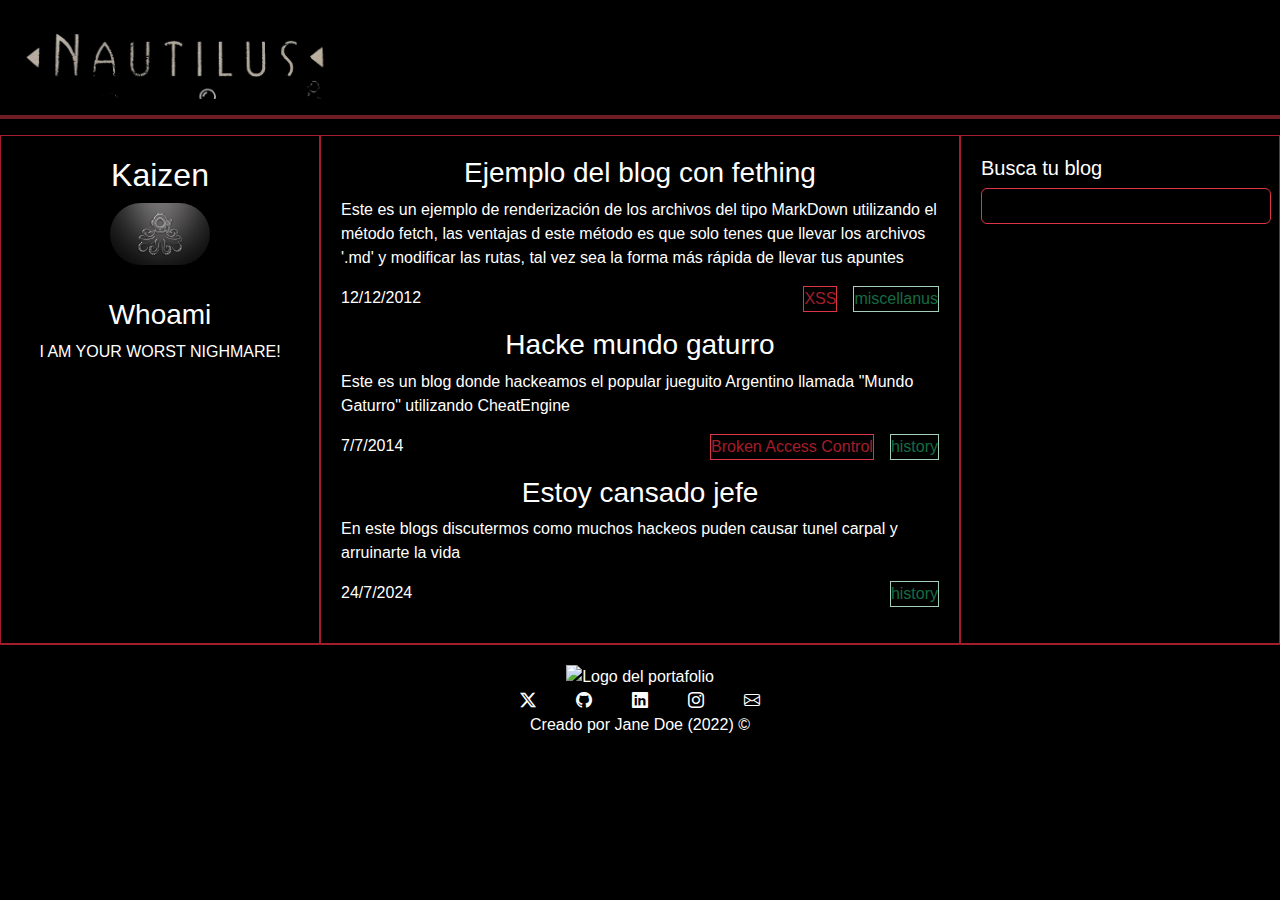
==== index.html @ 3ffdf36b "first commit" ====
<!DOCTYPE html>
<html lang="en">

<head>
    <meta charset="UTF-8">
    <meta name="viewport" content="width=device-width, initial-scale=1.0">
    <title>Damned Blog</title>
    <link href="https://cdn.jsdelivr.net/npm/bootstrap@5.3.3/dist/css/bootstrap.min.css" rel="stylesheet"
        integrity="sha384-QWTKZyjpPEjISv5WaRU9OFeRpok6YctnYmDr5pNlyT2bRjXh0JMhjY6hW+ALEwIH" crossorigin="anonymous">
    <link rel="stylesheet" href="./style.css">
    <link rel="stylesheet" href="https://cdn.jsdelivr.net/npm/bootstrap-icons@1.11.3/font/bootstrap-icons.min.css">
</head>

<body>
    <div class="container-fluid row">
        <header class="row ">
            <img class="w-25 p-3" src="/public/Nautilus-logo.png" alt="Nautilus-logo" />
            <hr class="border border-danger border-2 opacity-50">
        </header>
        <section class="left-column col-3">
            <h2>Kaizen</h2>
            <img class="my-photo" src="/public/Pulpo nautilus.jpg" />
            <hr />
            <article class="description">
                <h3>Whoami</h3>
                <p>I AM YOUR WORST NIGHMARE!</p>
            </article>
        </section>
        <section id="descContainerHTML" class="center-column col-6">
            <div id="loadingMessage" class="card-body">
                <h3 class="card-title title row placeholder-glow">
                    <span class="placeholder col-6"></span>
                </h3>
                <p class="card-text placeholder-glow">
                    <span class="placeholder col-8"></span>
                    <span class="placeholder row col-7"></span>
                    <span class="placeholder row col-4"></span>
                    <div class="col-9 gap-3 d-flex justify-content-end" >
                    <span class="placeholder col-3"></span>
                    <span class="placeholder col-9"></span>
                    </div>
                </p>
            </div>

        </section>

        <section class="right-column col-3">
            <h5>Busca tu blog</h5>
            <form>
                <input type="text" id="input" class="form-control transparent-input border-danger"
                    aria-label="Text input with segmented dropdown button">
            </form>
            <p id="muchMatches"></p>
        </section>

        <footer class="seccion-oscura d-flex flex-column align-items-center justify-content-center">
            <img class="footer-logo" src="imagenes/icono-blanco.svg" alt="Logo del portafolio">
            <div class="iconos-redes-sociales d-flex flex-wrap align-items-center justify-content-evenly">
                <a href="https://twitter.com/freecodecampES" target="_blank" rel="noopener noreferrer">
                    <i class="bi bi-twitter-x"></i>
                </a>
                <a href="https://github.com/freeCodeCamp/freeCodeCamp" target="_blank" rel="noopener noreferrer">
                    <i class="bi bi-github"></i>
                </a>
                <a  href="https://www.linkedin.com/" target="_blank" rel="noopener noreferrer">
                    <i class="bi bi-linkedin"></i>
                </a>
                <a href="https://www.instagram.com/freecodecamp/" target="_blank" rel="noopener noreferrer">
                    <i class="bi bi-instagram"></i>
                </a>
                <a href="mailto:janedoe@micorreo.com" target="_blank" rel="noopener noreferrer">
                    <i class="bi bi-envelope"></i>
                </a>
            </div>
            <div class="derechos-de-autor">Creado por Jane Doe (2022) &#169;</div>
        </footer>
    </div>
    <script src="https://cdn.jsdelivr.net/npm/bootstrap@5.3.3/dist/js/bootstrap.bundle.min.js"
        integrity="sha384-YvpcrYf0tY3lHB60NNkmXc5s9fDVZLESaAA55NDzOxhy9GkcIdslK1eN7N6jIeHz"
        crossorigin="anonymous"></script>
    <script src="./script.js"></script>
</body>

</html>
---- style.css ----
body {
    margin: 0;
    font-family: Arial, sans-serif;
    background-color: #000;
}

*{
    color: #fff;
}

h1,h2,h3,h4,h5,h6{
    color: #fff;
}

.container {
    display: grid;
    grid-template-columns: 1fr 2fr 1fr;
    grid-template-rows: 1fr auto;
    height: 100vh;
}

.left-column, .center-column, .right-column {
    padding: 20px;
    border: 1px solid rgb(165, 29, 42);
    box-sizing: border-box;
    min-height: 100%;
}

.left-column {
    grid-column: 1 / 2;
    display: flex;
    align-items: center;
    flex-direction: column;
}

.center-column {
    grid-column: 2 / 3;
}

.right-column {
    grid-column: 3 / 4;
}

footer {
    grid-column: 1 / 4;
    padding: 20px;
    border-top: 1px solid rgb(165, 29, 42);
}

.logos img {
    width: 50px;
    height: 50px;
    margin-right: 10px;
}

.my-photo{
    border-radius: 50px;
    width: 100px;
}

.description{
    display: flex;
    align-items: center;
    flex-direction: column;
}

a.link-to-blog {
    text-decoration: none;
    transition: color 0.3s, background-color 0.3s;
}

/* Efecto hover */
a.link-to-blog:hover {
    color: #ffffff57;
    background-color: #ffffff06;
}



html, body {
    margin: 0%;
    padding: 0%;
    overflow-x: hidden;
    --bs-gutter-x: 0;
}

:root {
    --bs-gutter-x: 0; 
  }
  

.custom-container {
    width: 100vw;
    margin-left: calc(50% - 50vw);
    margin-right: calc(50% - 50vw);
}
.custom-container{
 --bs-gutter-x: 0%;
} 

.row{
    --bs-gutter-x: 0;
}

*, ::after, ::before {
    box-sizing: unset;
  }

.vulnerabillity{
    color: rgb(165, 29, 42);;
}

.difficulty{
    color: rgb(150, 112, 0);
}

.category{
    color: rgb(20, 108, 67);
}

@media (max-width: 992px) {
    .left-column, .right-column {
        display: none;
    }
    .center-column {
        width: 100%;
    }
}

@media (min-width: 992px) {
    .botones{
        display: none;
    }
}

.transparent-input {
    background-color: rgba(255, 255, 255, 0);
    padding: 5px;
    font-size: 16px;
    color: rgb(165, 29, 42); /* Color del texto */
}

.iconos-redes-sociales{
    width: 25%;
}

i:hover{
    background: #fff;
    color: #000;
    border-radius: 7px;
}
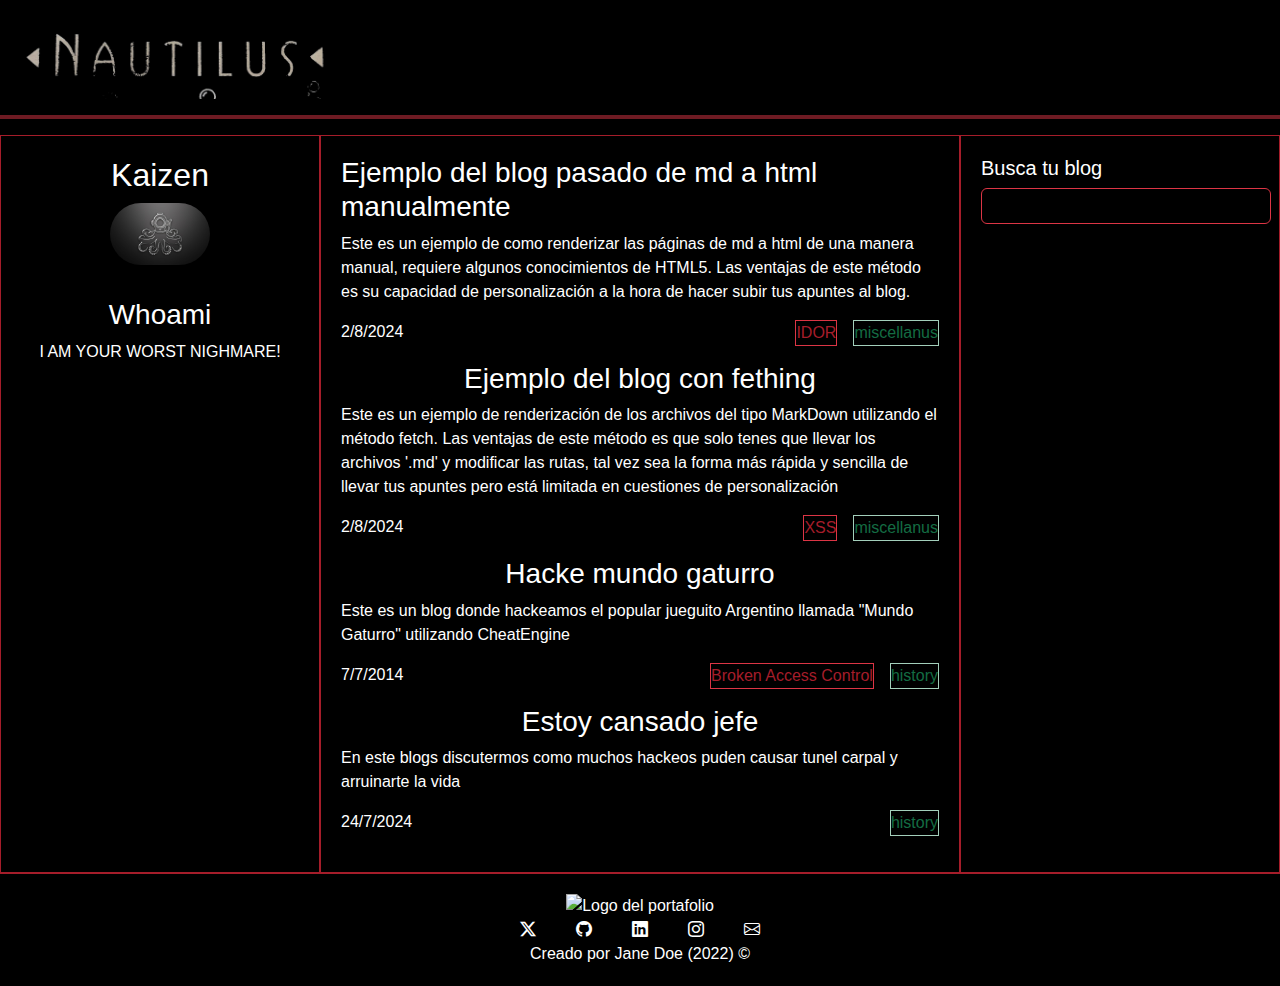
==== commit 6878090d: "manualmd2html" ====
--- a/index.html
+++ b/index.html
@@ -13,8 +13,8 @@
 
 <body>
     <div class="container-fluid row">
-        <header class="row ">
-            <img class="w-25 p-3" src="/public/Nautilus-logo.png" alt="Nautilus-logo" />
+        <header class="row header ">
+            <img class="w-25 p-3 " src="/public/Nautilus-logo.png" alt="Nautilus-logo" />
             <hr class="border border-danger border-2 opacity-50">
         </header>
         <section class="left-column col-3">
--- a/style.css
+++ b/style.css
@@ -71,7 +71,7 @@
 
 /* Efecto hover */
 a.link-to-blog:hover {
-    color: #ffffff57;
+    color: #fff;
     background-color: #ffffff06;
 }
 
@@ -107,7 +107,7 @@
   }
 
 .vulnerabillity{
-    color: rgb(165, 29, 42);;
+    color: rgb(165, 29, 42);
 }
 
 .difficulty{
@@ -148,4 +148,17 @@
     background: #fff;
     color: #000;
     border-radius: 7px;
+}
+
+/* #input{
+    background-color: none;
+} */
+
+@media (max-width: 992px) {
+    header{
+        display: flex;
+    align-items: center;
+    flex-direction: column;
+
+    }
 }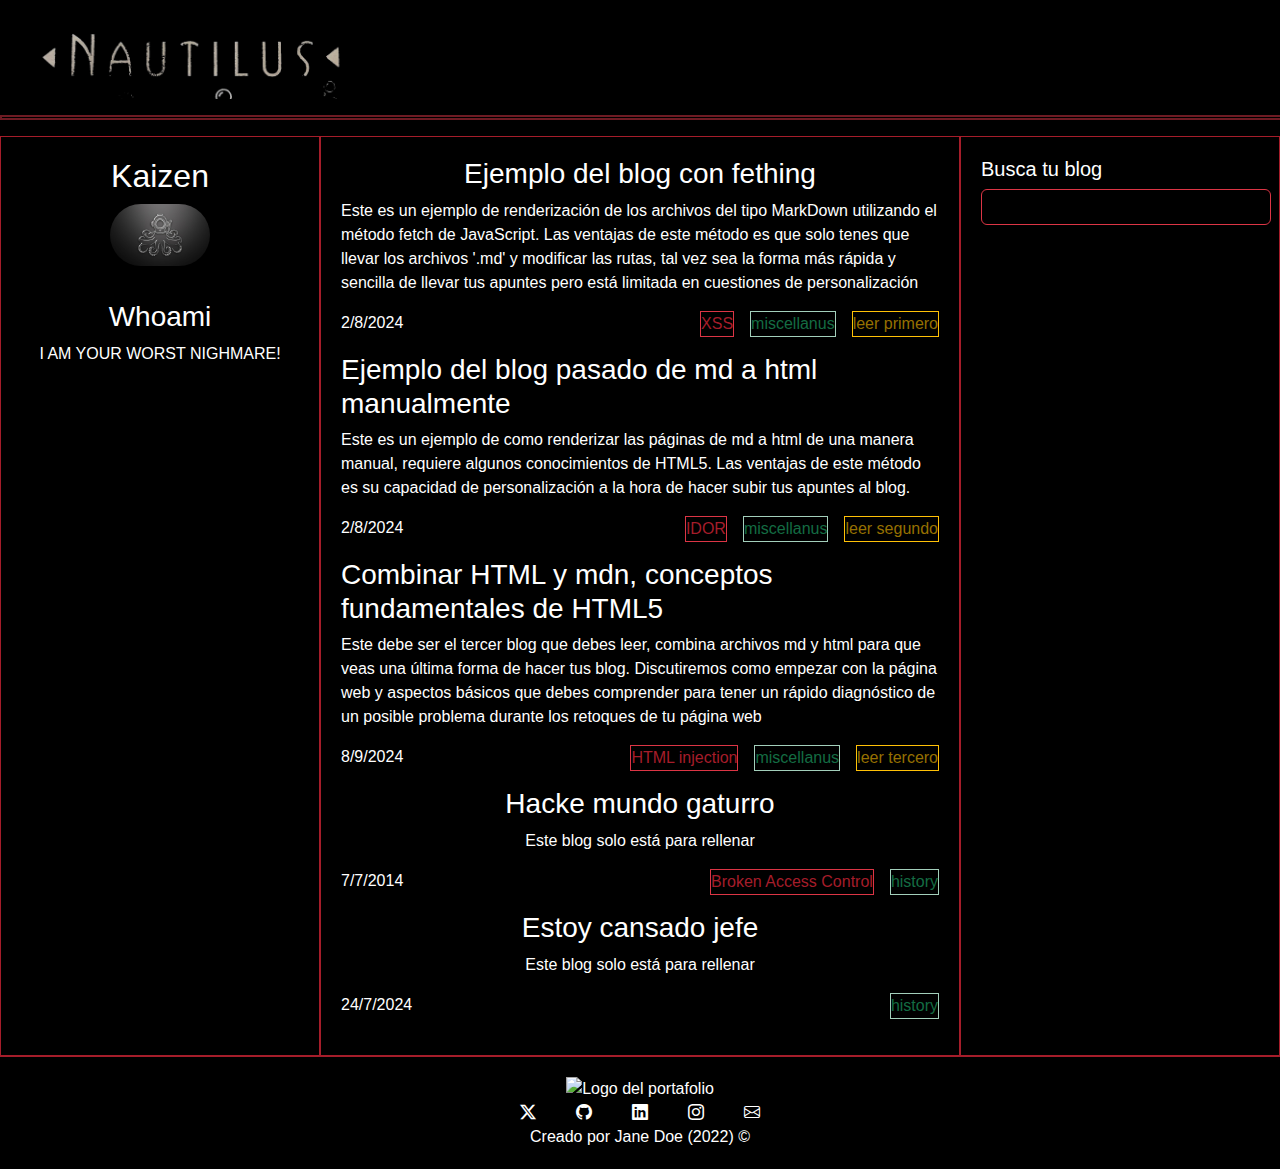
==== commit 96dff548: "publicamos esto" ====
--- a/index.html
+++ b/index.html
@@ -14,8 +14,12 @@
 <body>
     <div class="container-fluid row">
         <header class="row header ">
-            <img class="w-25 p-3 " src="/public/Nautilus-logo.png" alt="Nautilus-logo" />
-            <hr class="border border-danger border-2 opacity-50">
+            <div class="col-12 col-md-6">
+                <a class="w-50 w-md-25 p-3" href="/index.html">
+                <img class="w-50 w-md-25 p-3 personal-logo" src="/public/Nautilus-logo.png" alt="Nautilus-logo" />
+                </a>
+              </div>           
+               <hr class="border border-danger border-2 opacity-50">
         </header>
         <section class="left-column col-3">
             <h2>Kaizen</h2>
--- a/style.css
+++ b/style.css
@@ -127,6 +127,7 @@
     }
 }
 
+
 @media (min-width: 992px) {
     .botones{
         display: none;
@@ -161,4 +162,224 @@
     flex-direction: column;
 
     }
-}+}
+.personal-logo {
+
+    animation-duration: 3s;
+    animation-name: slidein;
+
+}
+
+@keyframes slidein{
+    0% {
+        top: 0;
+        left: 0;
+        opacity: 0;
+
+    }
+
+    30% {
+        top: 50px;
+        opacity: 0.3;
+
+    }
+
+    68%,
+    72% {
+        left: 50px;
+        opacity: 0.7;
+    }
+
+    100% {
+        top: 100px;
+        left: 100%;
+        opacity: 1;
+    }
+}
+
+body {
+    margin: 0;
+    font-family: Arial, sans-serif;
+    background-color: #000;
+    height: 100%;
+    }
+    
+    #root{
+        background-color: #000;
+    }
+    
+    *{
+        color: #fff;
+    }
+    
+    h1,h2,h3,h4,h5,h6{
+        color: #fff;
+    }
+    
+    .container {
+        display: grid;
+        grid-template-columns: 1fr 2.5fr 1fr;
+        grid-template-rows: 1fr auto;
+        height: 100vh;
+    }
+    
+    .left-column, .center-column, .right-column {
+        padding: 20px;
+        border: 1px solid rgb(165, 29, 42);
+        box-sizing: border-box;
+        min-height: 500px;
+    }
+    
+    .left-column {
+        grid-column: 1 / 2;
+        display: flex;
+        align-items: center;
+        flex-direction: column;
+    }
+    
+    .center-column {
+        grid-column: 2 / 3;
+    }
+    
+    .right-column {
+        grid-column: 3 / 4;
+    }
+    
+    footer {
+        grid-column: 1 / 4;
+        padding: 20px;
+        /* background-color: #f1f1f1;
+        border-top: 1px solid #c91313; */
+    }
+    
+    .logos img {
+        width: 50px;
+        height: 50px;
+        margin-right: 10px;
+    }
+    
+    .my-photo{
+        border-radius: 50px;
+        width: 100px;
+    }
+    
+    .description{
+        display: flex;
+        align-items: center;
+        flex-direction: column;
+    }
+    
+    
+    
+    
+    .center-column img{
+        width: 100%;
+        height: auto;
+    }
+    
+    a{
+        color: #ffffff;
+        text-decoration: none;
+    }
+    
+    html, body {
+        margin: 0%;
+        padding: 0%;
+        overflow-x: hidden;
+        --bs-gutter-x: 0;
+    }
+    
+    :root {
+        --bs-gutter-x: 0; 
+      }
+      
+    
+    .custom-container {
+        width: 100vw;
+        margin-left: calc(50% - 50vw);
+        margin-right: calc(50% - 50vw);
+    }
+    .custom-container{
+     --bs-gutter-x: 0%;
+    } 
+    
+    .row{
+        --bs-gutter-x: 0;
+    }
+    
+    pre{    
+        display: inline-block;
+    }
+    
+    
+    
+    a:hover{
+        color: rgb(165, 29, 42);
+    }
+    
+    code{
+        color: rgb(165, 29, 42);
+    }
+    
+    @media (max-width: 992px) {
+        .left-column, .right-column {
+            display: none;
+        }
+        .center-column {
+            width: 100%;
+        }
+    }
+    
+    @media (min-width: 992px) {
+        .botones-fin {
+            display: none;
+        }
+    }
+    
+    .iconos-redes-sociales{
+        width: 25%;
+    }
+    
+    i{
+        width: 20px;
+    
+    }
+    
+    i:hover{
+        background: #fff;
+        color: #000;
+        border-radius: 7px;
+    }
+    
+    @keyframes slidein{
+        0% {
+            top: 0;
+            left: 0;
+            opacity: 0;
+    
+        }
+    
+        30% {
+            top: 50px;
+            opacity: 0.3;
+    
+        }
+    
+        68%,
+        72% {
+            left: 50px;
+            opacity: 0.7;
+        }
+    
+        100% {
+            top: 100px;
+            left: 100%;
+            opacity: 1;
+        }
+    }
+
+    hr:not([size]) {
+        height: 1px;
+        color: rgb(165, 29, 42);
+
+      }